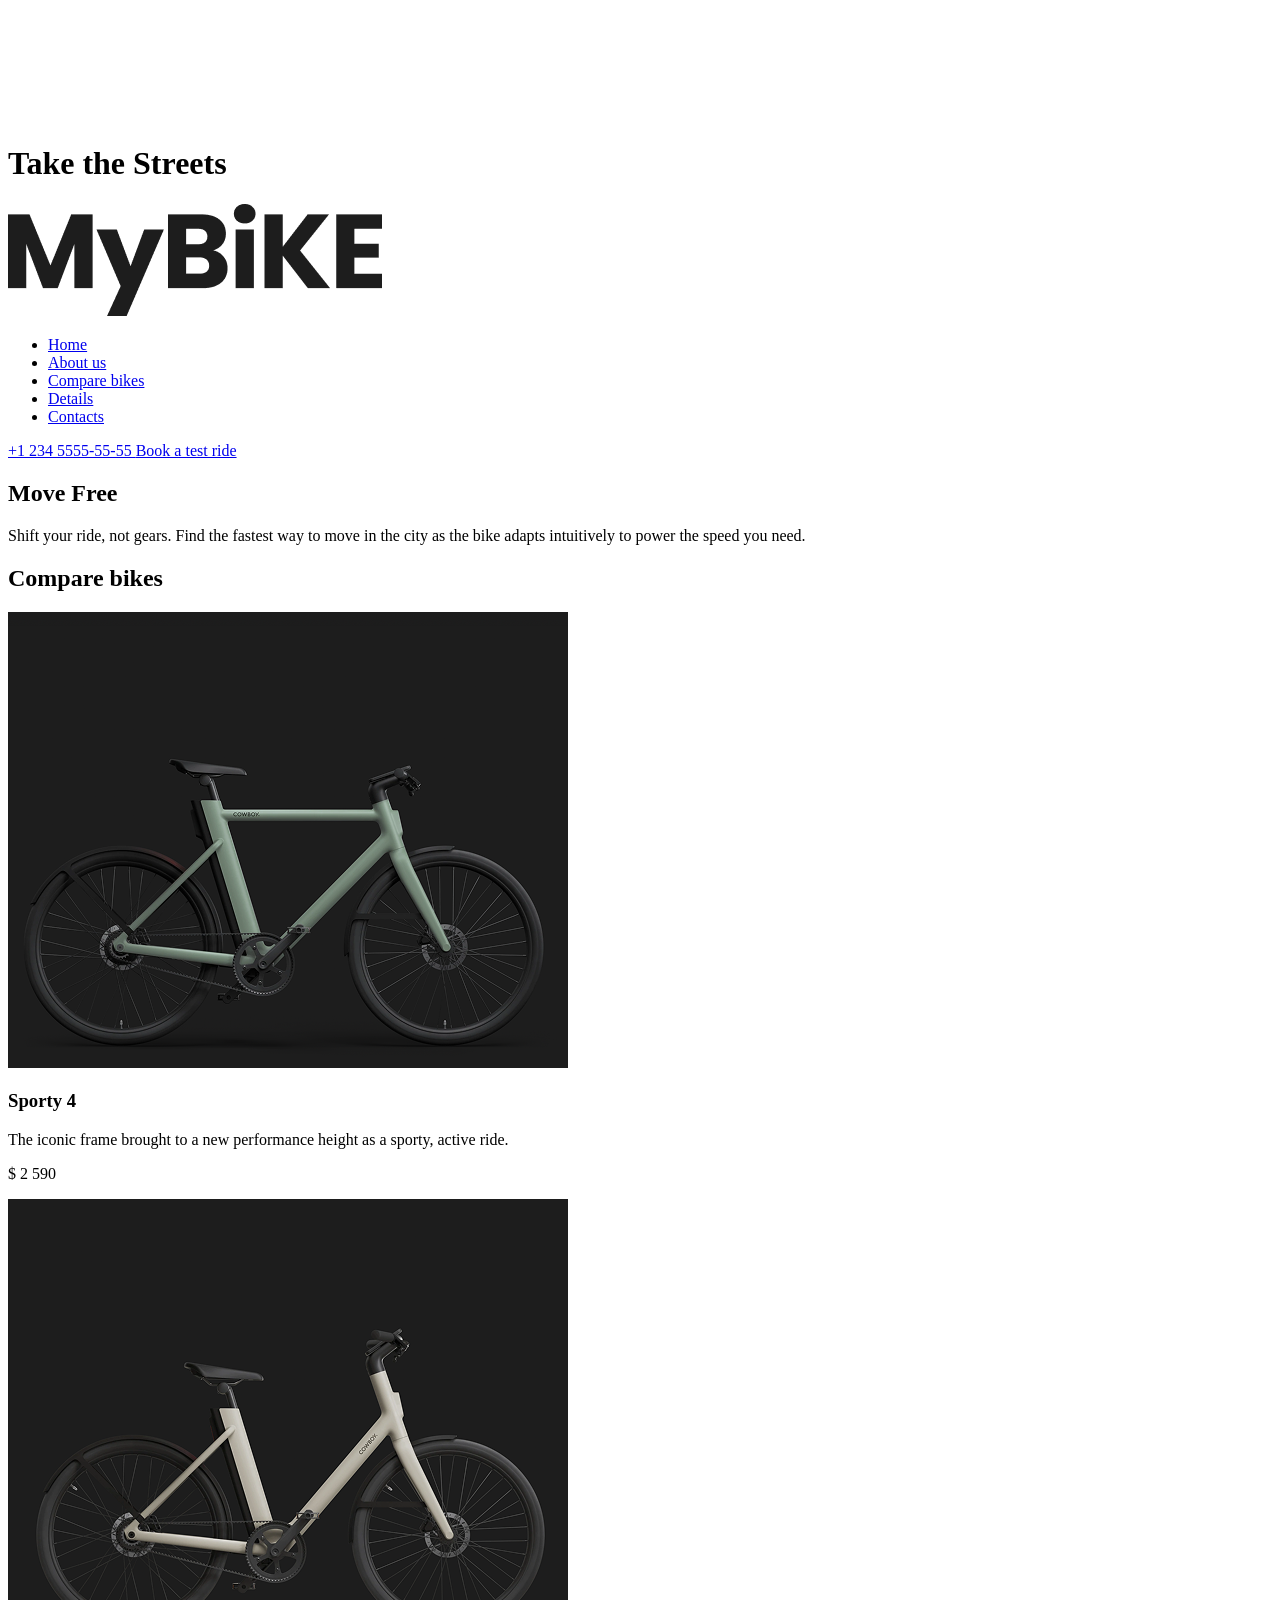
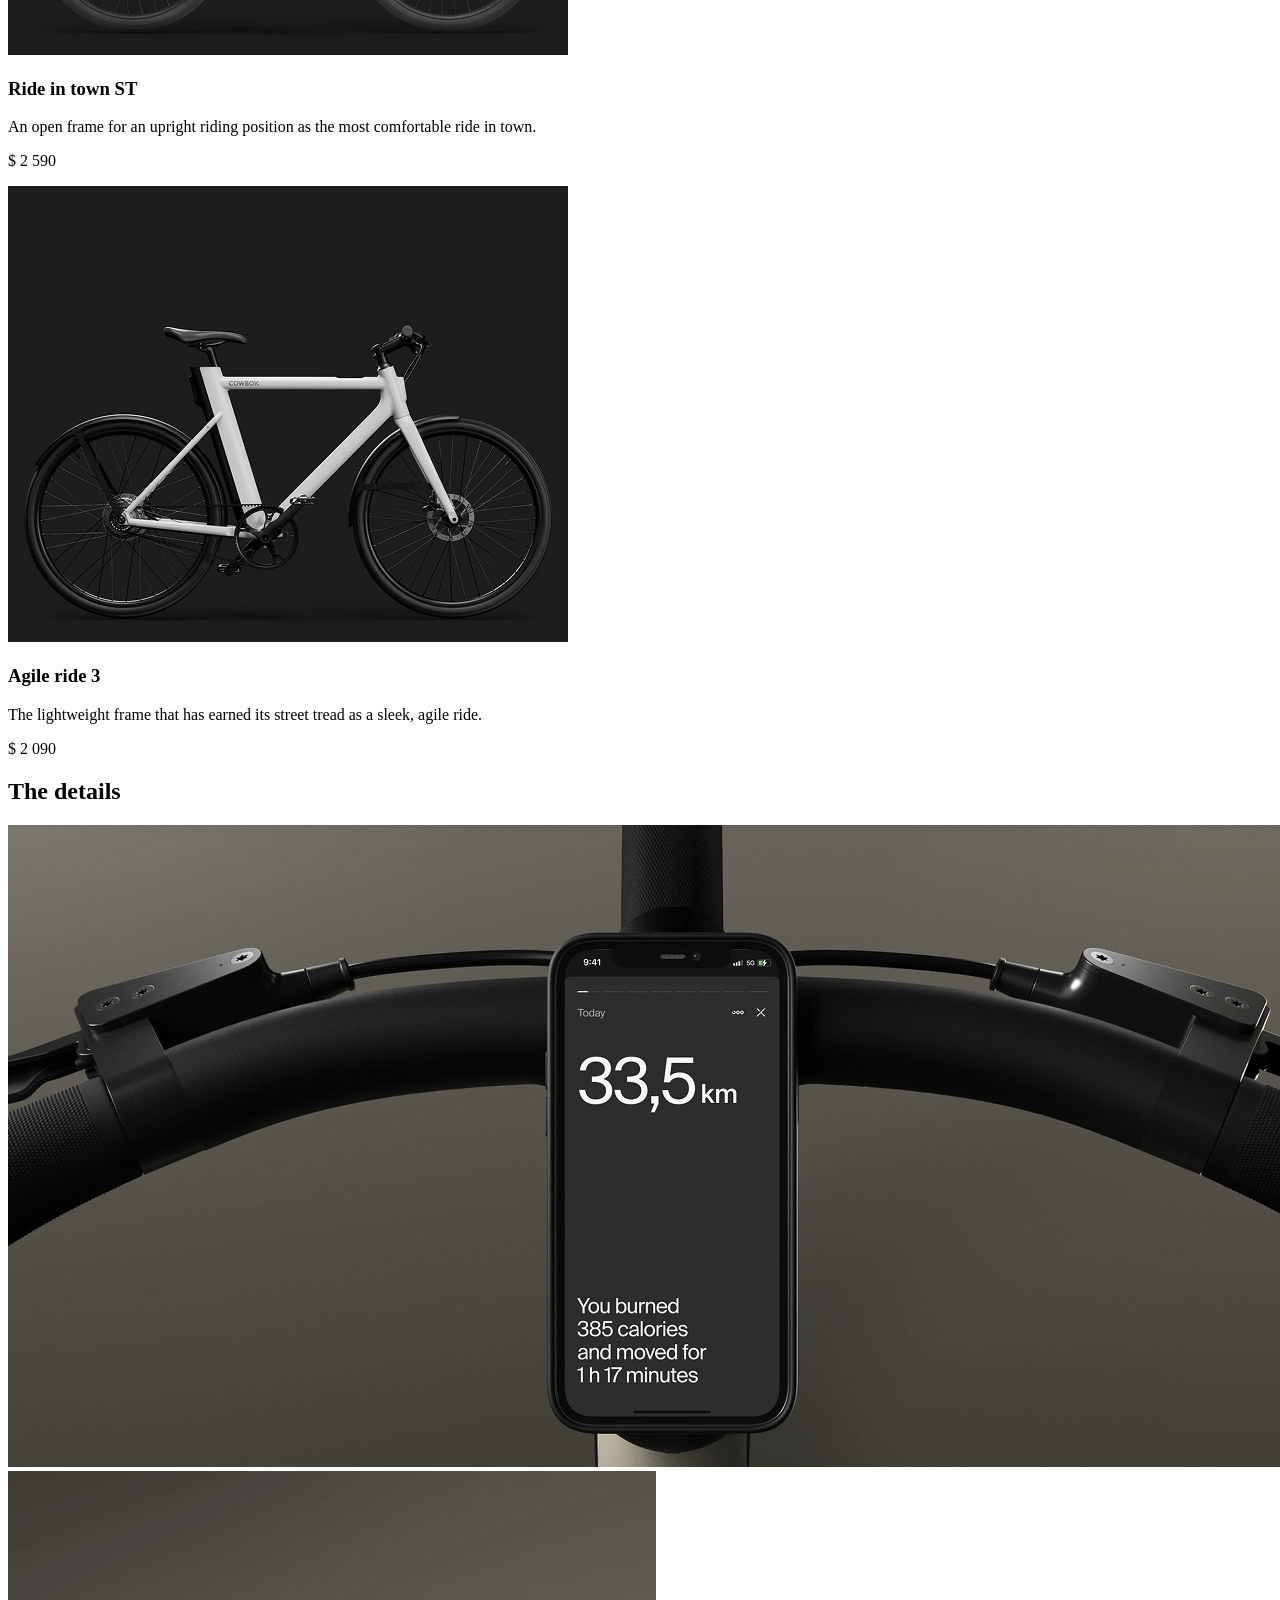
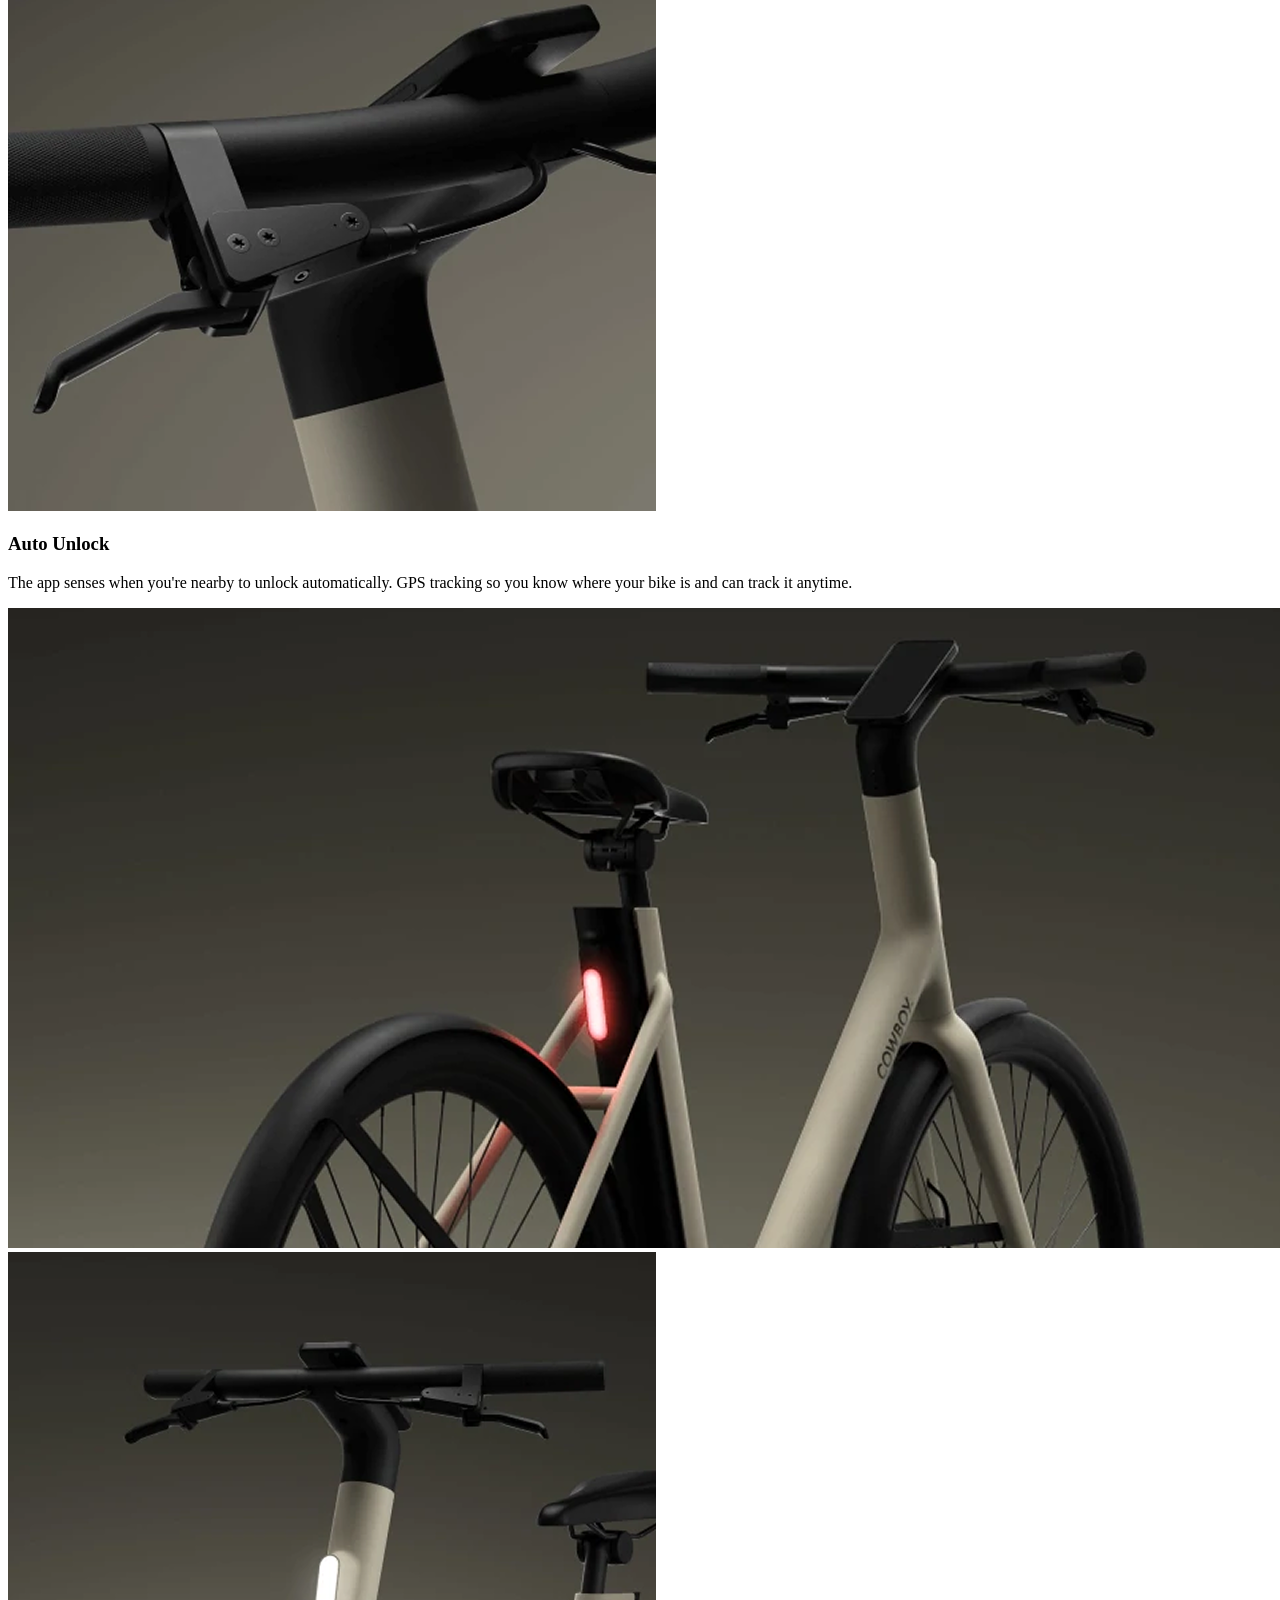
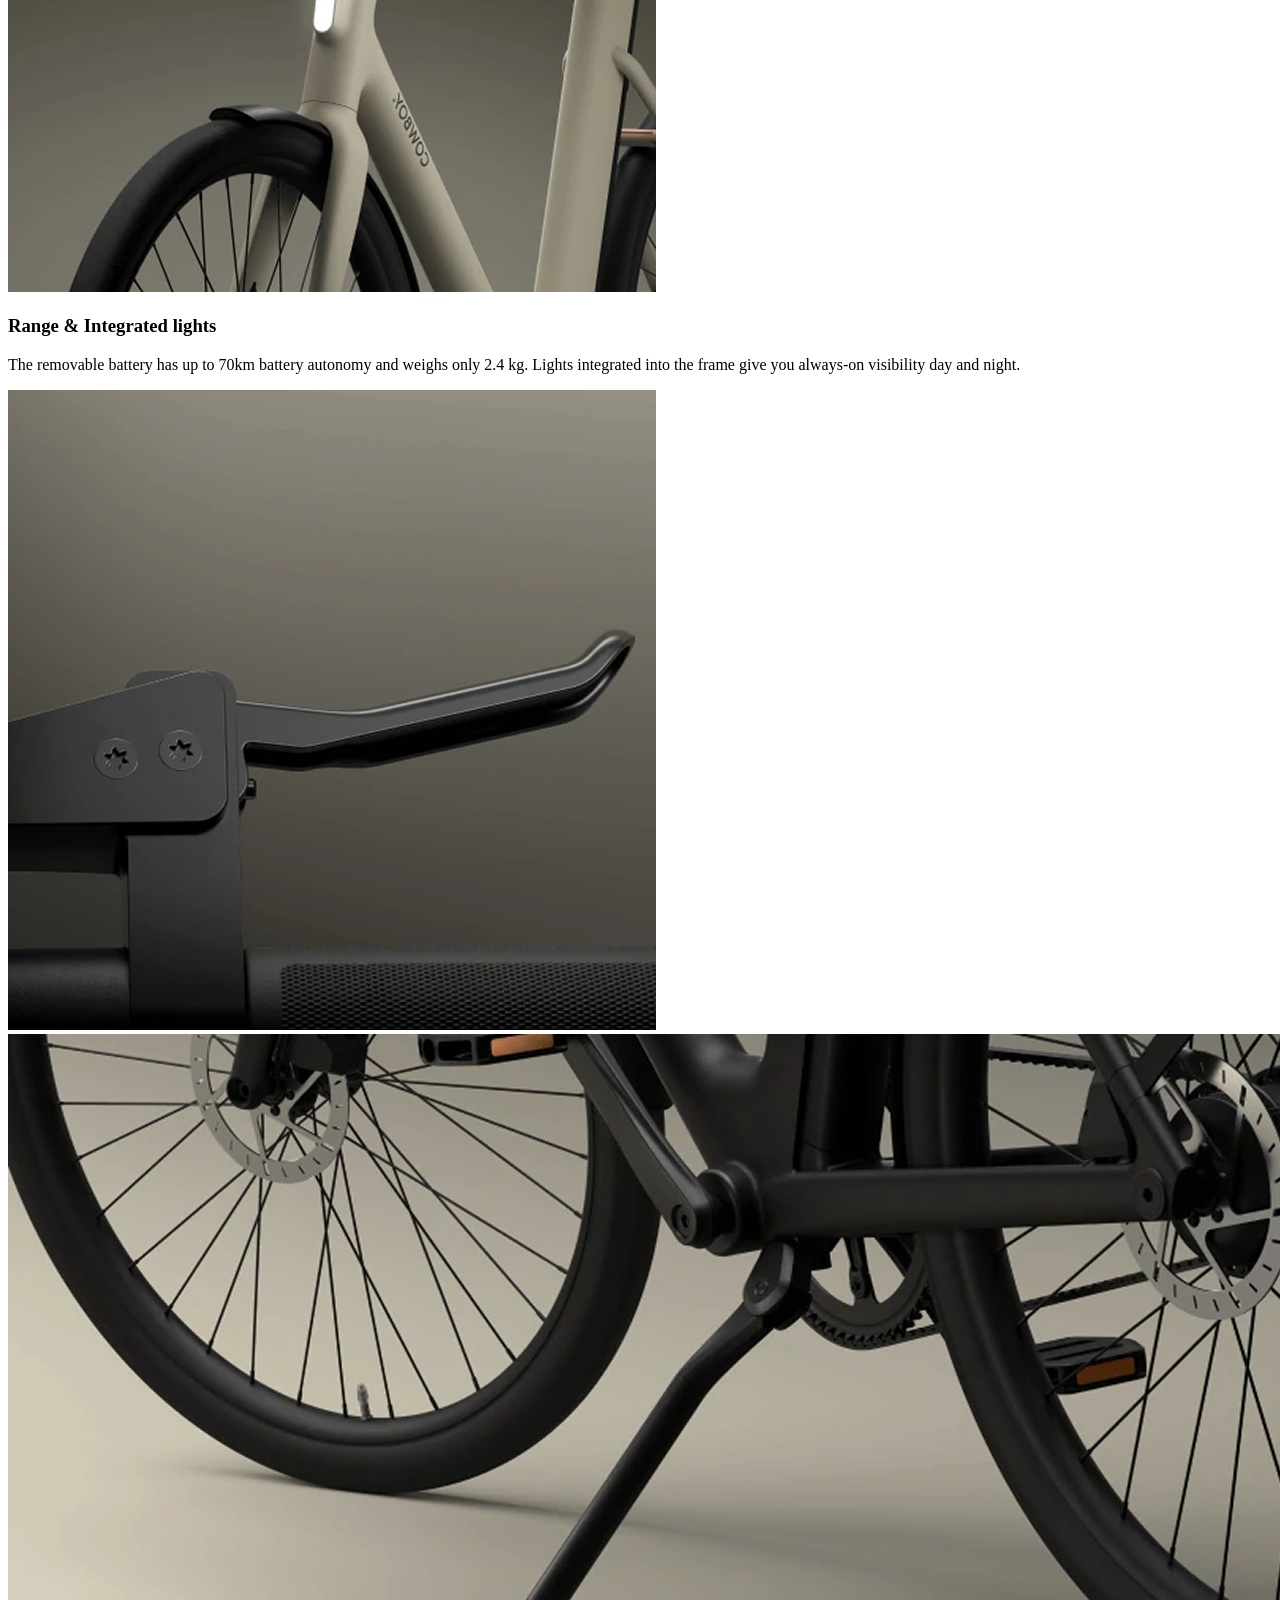
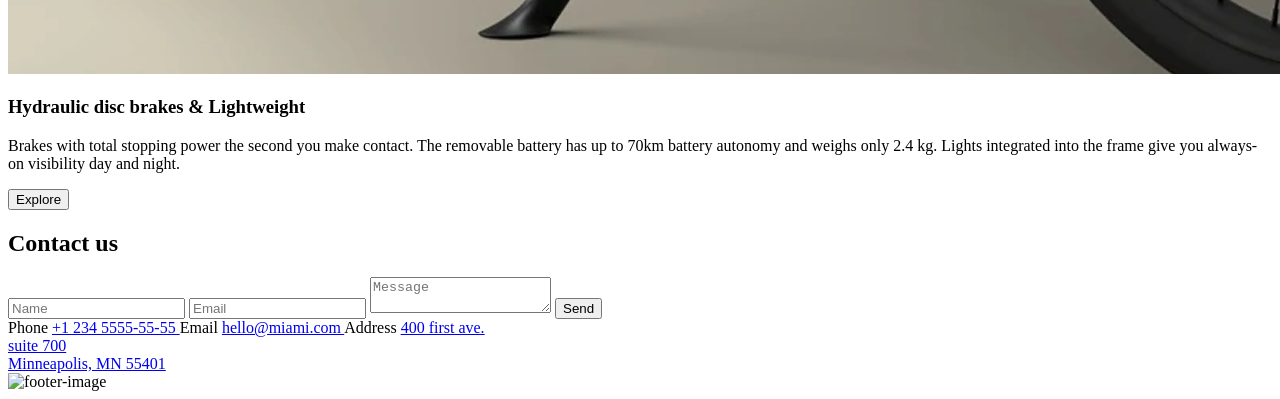
==== src/index.html @ c9837b2c "First landing project BiKe" ====
<!-- #region head -->
<!doctype html>
<html
  lang="en"
  class="page"
>
  <head>
    <meta charset="UTF-8" />
    <meta
      name="viewport"
      content="width=device-width, initial-scale=1.0"
    />
    <title>MyBiKE</title>
    <script
      src="scripts/main.js"
      defer
    ></script>
    <link
      rel="preconnect"
      href="https://fonts.googleapis.com"
    />
    <link
      rel="preconnect"
      href="https://fonts.gstatic.com"
      crossorigin="anonymous"
    />
    <link
      href="https://fonts.googleapis.com/css2?family=Poppins:ital,wght@0,400;0,500;0,600;0,700;0,800;1,400;1,500;1,600;1,700;1,800&display=swap"
      rel="stylesheet"
    />
    <link
      rel="stylesheet"
      href="./styles/style.scss"
    />
    <link
      rel="icon"
      type="image/png"
      href="./images/Favicon.png"
    />
  </head>
  <!-- #endregion -->

  <body class="page__body">
    <header class="header">
      <div class="container">
        <div class="header__content">
          <div class="top-bar">
            <a
              href="#"
              class="top-bar__logo"
            >
              <img
                src="images/mybike-logo-2x.png"
                alt="MyBiKE logo"
              />
            </a>
            <div class="top-bar__icons">
              <a
                href="#"
                class="icon icon--phone"
              ></a>
              <a
                href="#menu"
                class="icon icon--menu"
              ></a>
            </div>
          </div>
          <div class="header__bottom">
            <h1 class="header__title">Take the Streets</h1>
          </div>
        </div>
      </div>
    </header>

    <aside
      class="menu page__menu"
      id="menu"
    >
      <div class="container">
        <div class="top-bar menu__top">
          <a
            href="#"
            class="top-bar__logo"
          >
            <img
              src="images/mybike-logo-black-2x.png"
              alt="MyBiKE logo"
            />
          </a>
          <a
            href="#"
            class="icon icon--close"
          ></a>
        </div>
        <div class="menu__bottom">
          <nav class="nav menu__nav">
            <ul class="nav__list">
              <li class="nav__item">
                <a
                  class="nav__link"
                  href="#"
                >
                  Home
                </a>
              </li>
              <li class="nav__item">
                <a
                  class="nav__link"
                  href="#about-us"
                >
                  About us
                </a>
              </li>
              <li class="nav__item">
                <a
                  class="nav__link"
                  href="#compare-bikes"
                >
                  Compare bikes
                </a>
              </li>
              <li class="nav__item">
                <a
                  class="nav__link"
                  href="#details"
                >
                  Details
                </a>
              </li>
              <li class="nav__item">
                <a
                  class="nav__link"
                  href="#contacts"
                >
                  Contacts
                </a>
              </li>
            </ul>
          </nav>
          <a
            href="tel:+1 234 5555-55-55"
            class="menu__phone-number"
          >
            +1 234 5555-55-55
          </a>
          <a
            href="tel:+1 234 5555-55-55"
            class="menu__book-a-test-ride"
          >
            Book a test ride
          </a>
        </div>
      </div>
    </aside>

    <main class="main">
      <div class="container">
        <div class="main__content">
          <section
            class="about-us"
            id="about-us"
          >
            <h2 class="about-us-title section-title">Move Free</h2>
            <p class="about-us-text">
              Shift your ride, not gears. Find the fastest way to move in the
              city as the bike adapts intuitively to power the speed you need.
            </p>
          </section>
          <section
            class="compare-bikes"
            id="compare-bikes"
          >
            <h2 class="section-title">Compare bikes</h2>
            <div class="compare-bikes__products">
              <article class="product compare-bikes__product">
                <img
                  src="./images/sporty-4.png"
                  alt="bike sporty 4 photo"
                  class="product__photo"
                />
                <h3 class="product__title">Sporty 4</h3>
                <p class="product__text">
                  The iconic frame brought to a new performance height as a
                  sporty, active ride.
                </p>
                <p class="product__price">$ 2 590</p>
              </article>
              <article class="product compare-bikes__product">
                <img
                  src="./images/ride-in-town-ST.png"
                  alt="bike ride in town ST photo"
                  class="product__photo"
                />
                <h3 class="product__title">Ride in town ST</h3>
                <p class="product__text">
                  An open frame for an upright riding position as the most
                  comfortable ride in town.
                </p>
                <p class="product__price">$ 2 590</p>
              </article>
              <article class="product compare-bikes__product">
                <img
                  src="./images/agile-ride-3.png"
                  alt="bike agile ride 3 photo"
                  class="product__photo"
                />
                <h3 class="product__title">Agile ride 3</h3>
                <p class="product__text">
                  The lightweight frame that has earned its street tread as a
                  sleek, agile ride.
                </p>
                <p class="product__price">$ 2 090</p>
              </article>
            </div>
          </section>
          <section
            class="details"
            id="details"
          >
            <h2 class="section-title">The details</h2>
            <div class="details__wrapper">
              <article class="detail">
                <div class="detail__photos">
                  <a
                    href="#"
                    class="detail__link detail__link--wide"
                  >
                    <img
                      src="../src/images/auto_unlock_photo_1.png"
                      alt="Auto Unlock"
                      class="detail__photo"
                    />
                  </a>
                  <a
                    href="#"
                    class="detail__link detail__link--square"
                  >
                    <img
                      src="../src/images/auto_unlock_photo_2.png"
                      alt="Auto Unlock"
                      class="detail__photo"
                    />
                  </a>
                </div>

                <h3 class="detail__title">Auto Unlock</h3>
                <p class="detail__text">
                  The app senses when you're nearby to unlock automatically. GPS
                  tracking so you know where your bike is and can track it
                  anytime.
                </p>
              </article>
              <article class="detail">
                <div class="detail__photos">
                  <a
                    href="#"
                    class="detail__link detail__link--wide"
                  >
                    <img
                      src="../src/images/range_integrated_photo_1.png"
                      alt="Range & Integrated lights"
                      class="detail__photo"
                    />
                  </a>
                  <a
                    href="#"
                    class="detail__link detail__link--square"
                  >
                    <img
                      src="../src/images/range_integrated_photo_2.png"
                      alt="Range & Integrated lights"
                      class="detail__photo"
                    />
                  </a>
                </div>

                <h3 class="detail__title">Range & Integrated lights</h3>
                <p class="detail__text">
                  The removable battery has up to 70km battery autonomy and
                  weighs only 2.4 kg. Lights integrated into the frame give you
                  always-on visibility day and night.
                </p>
              </article>
              <article class="detail">
                <div class="detail__photos">
                  <a
                    href="#"
                    class="detail__link detail__link--square"
                  >
                    <img
                      src="../src/images/hydroulic_disc_brokes_photo_2.png"
                      alt="Hydraulic disc brakes & Lightweight"
                      class="detail__photo"
                    />
                  </a>
                  <a
                    href="#"
                    class="detail__link detail__link--wide"
                  >
                    <img
                      src="../src/images/hydroulic_disc_brokes_photo_1.png"
                      alt="Hydraulic disc brakes & Lightweight"
                      class="detail__photo"
                    />
                  </a>
                </div>

                <h3 class="detail__title">
                  Hydraulic disc brakes & Lightweight
                </h3>
                <p class="detail__text">
                  Brakes with total stopping power the second you make contact.
                  The removable battery has up to 70km battery autonomy and
                  weighs only 2.4 kg. Lights integrated into the frame give you
                  always-on visibility day and night.
                </p>
              </article>
              <div class="button">
                <button class="button__explore">Explore</button>
              </div>
            </div>
          </section>
          <section
            class="contacts"
            id="contacts"
          >
            <h2 class="section-title">Contact us</h2>
            <div class="contacts__wrapper">
              <div class="contacts__form--wrapper">
                <form
                  class="contacts__form"
                  action="#"
                  method="post"
                  onsubmit="this.reset(); return false;"
                >
                  <input
                    required
                    class="contacts__input"
                    type="text"
                    placeholder="Name"
                  />
                  <input
                    required
                    class="contacts__input"
                    type="email"
                    placeholder="Email"
                  />
                  <textarea
                    required
                    class="contacts__textbox"
                    name="textbox"
                    id="textbox"
                    placeholder="Message"
                  ></textarea>
                  <button
                    class="contacts__button"
                    type="submit"
                  >
                    Send
                  </button>
                </form>
              </div>
              <div class="contacts__info">
                <label
                  for="phone"
                  class="contacts__info--label"
                >
                  Phone
                </label>
                <a
                  href="tel:+1 234 5555-55-55"
                  class="contacts__info--phone"
                  id="phone"
                >
                  +1 234 5555-55-55
                </a>

                <label
                  for="email"
                  class="contacts__info--label"
                >
                  Email
                </label>
                <a
                  href="mailto:hello@miami.com"
                  class="contacts__info--email"
                  id="email"
                >
                  hello@miami.com
                </a>

                <label
                  for="address"
                  class="contacts__info--label"
                >
                  Address
                </label>
                <a
                  href="https://maps.app.goo.gl/2APpbJ5DPLHTPfzx5"
                  target="_blank"
                  class="contacts__info--address"
                  id="address"
                >
                  400 first ave.
                  <br />
                  suite 700
                  <br />
                  Minneapolis, MN 55401
                </a>
              </div>
            </div>
          </section>
        </div>
      </div>
    </main>

    <footer class="footer">
      <div class="footer__photos">
        <img
          class="footer__photo"
          src="./images/footer_image.png"
          alt="footer-image"
        />
      </div>
    </footer>
  </body>
</html>
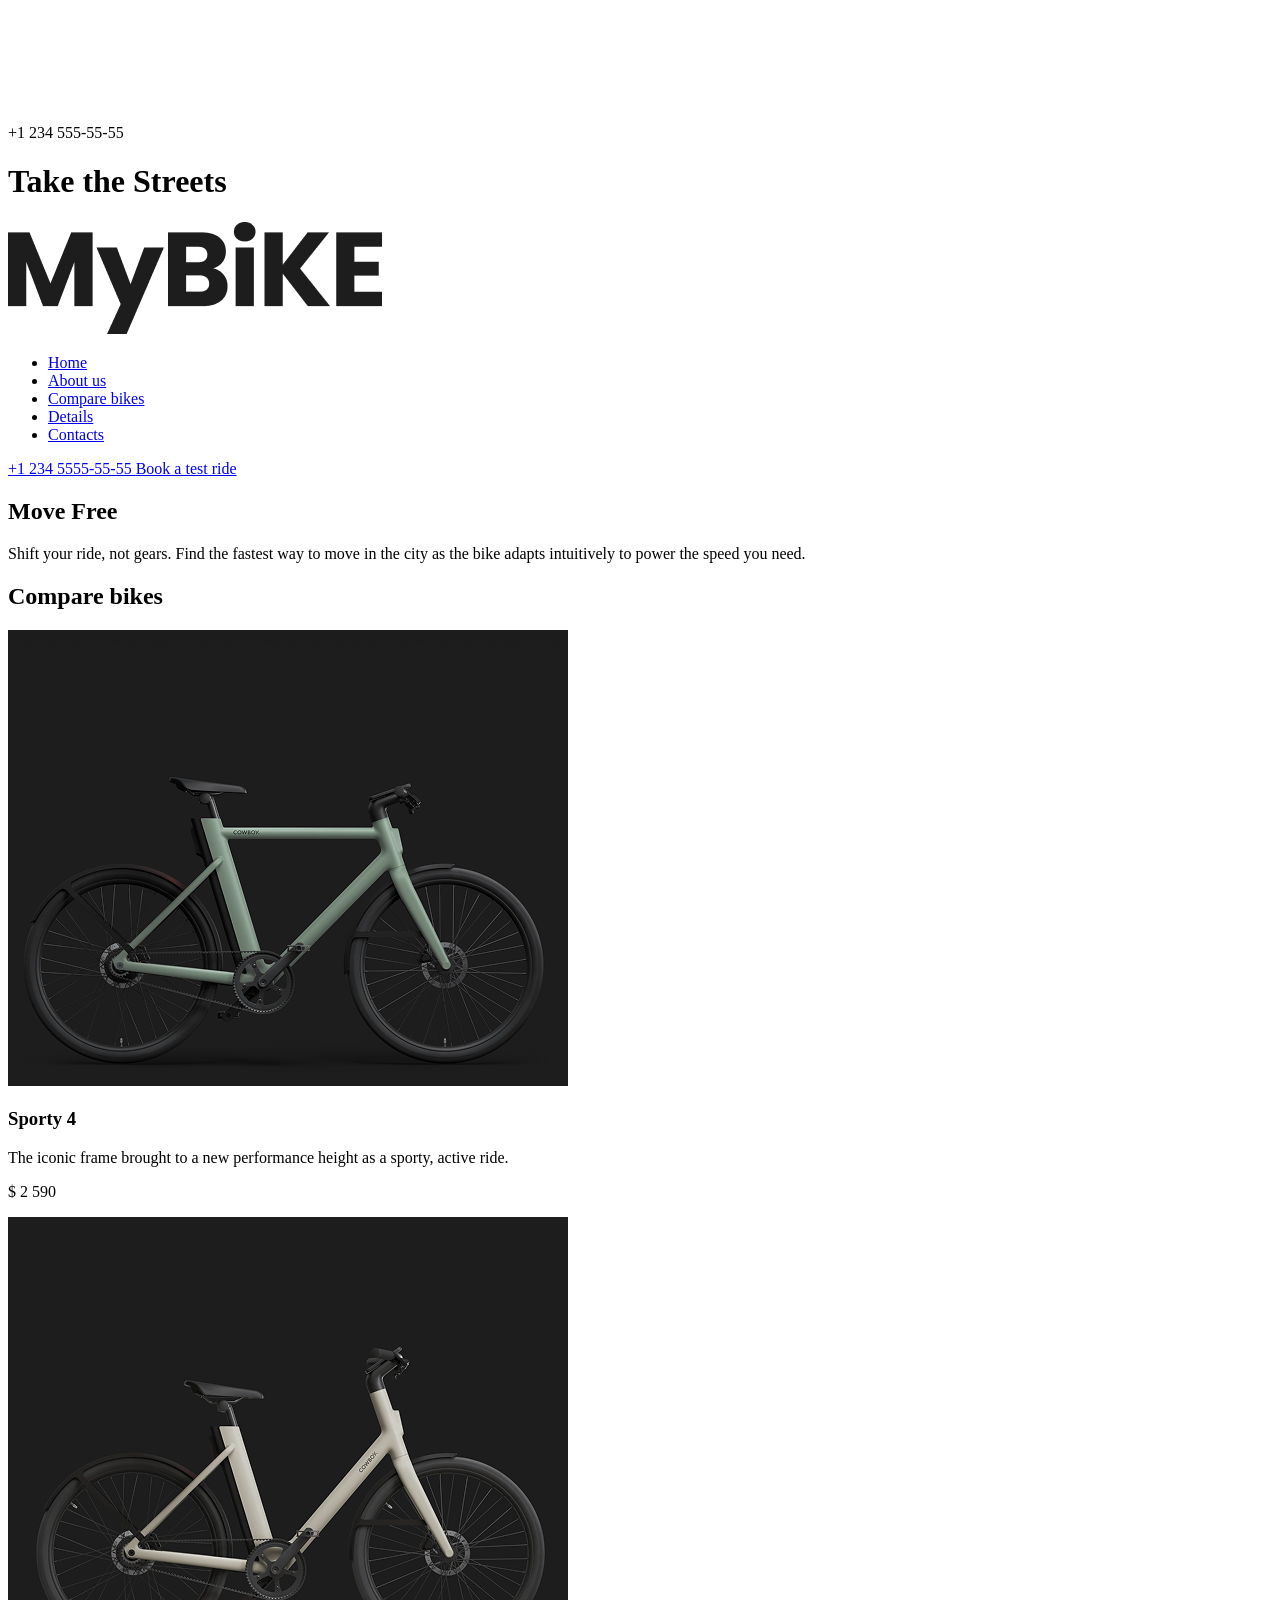
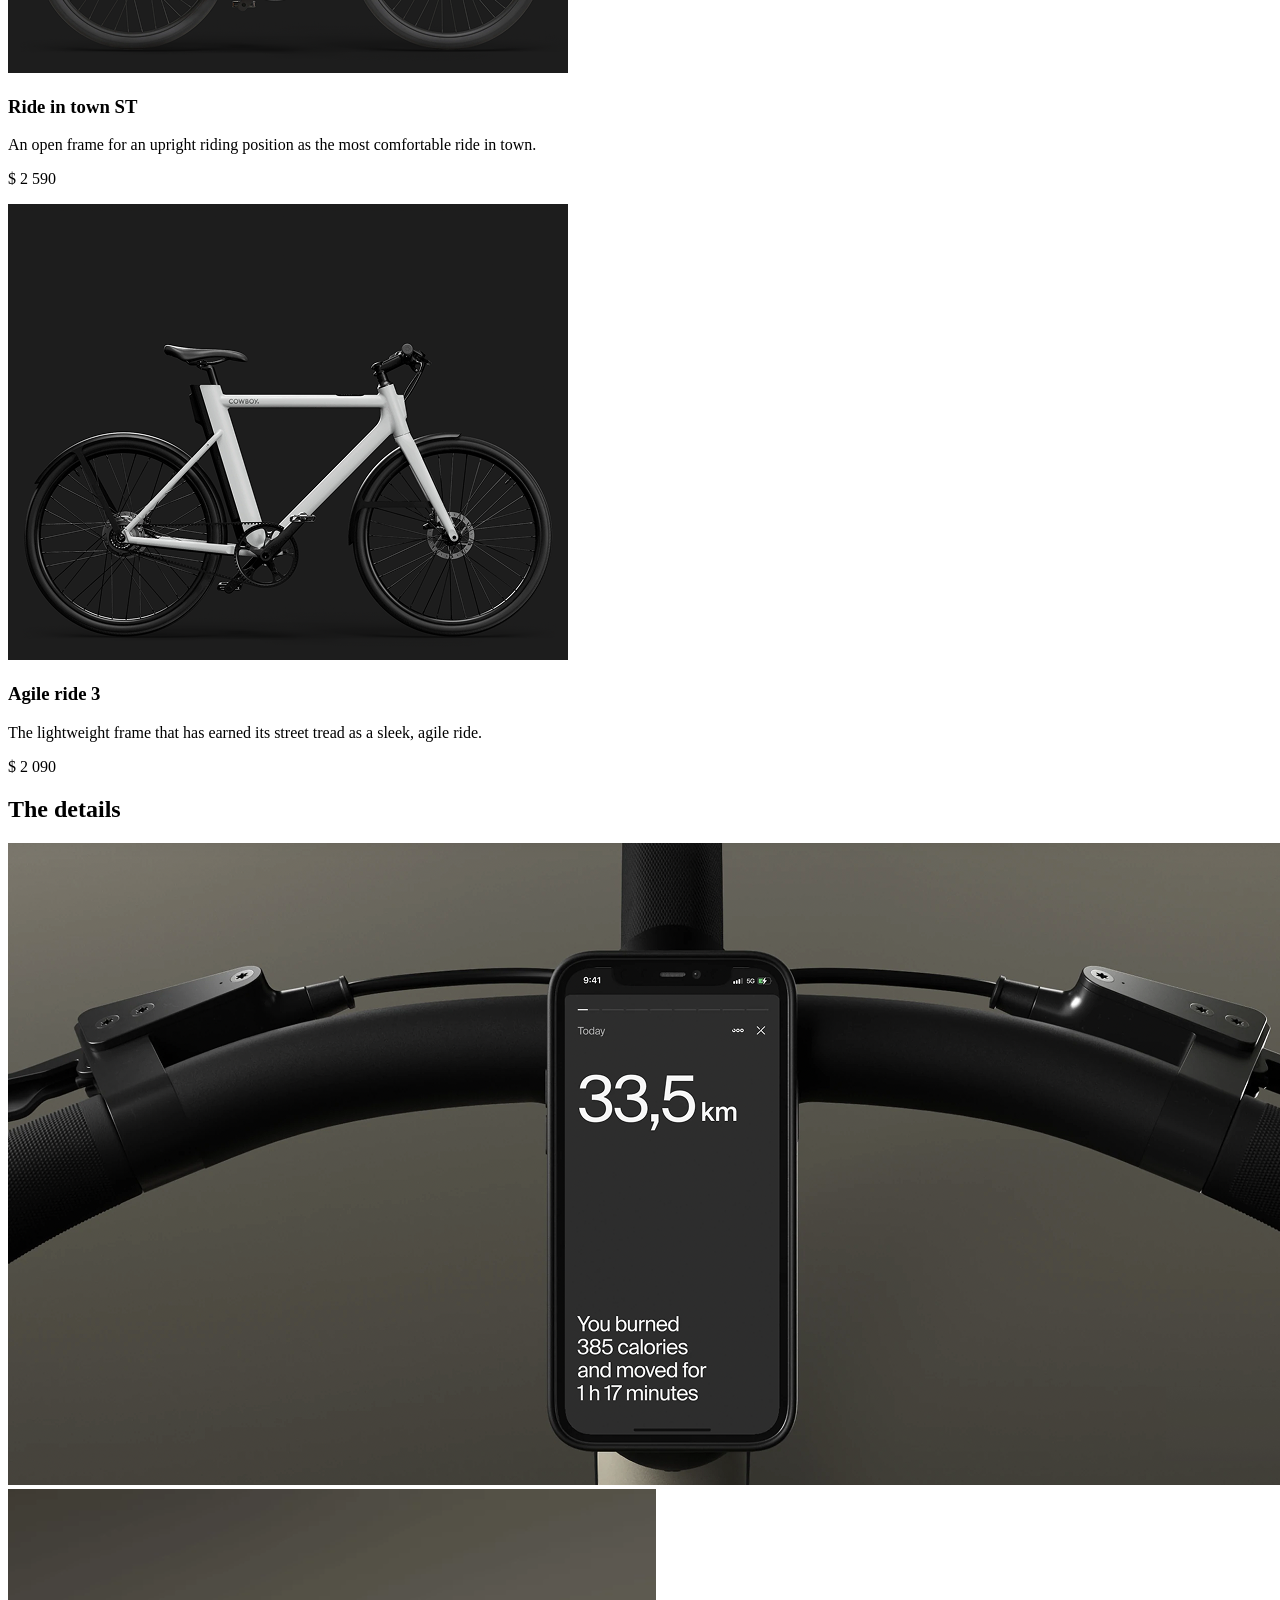
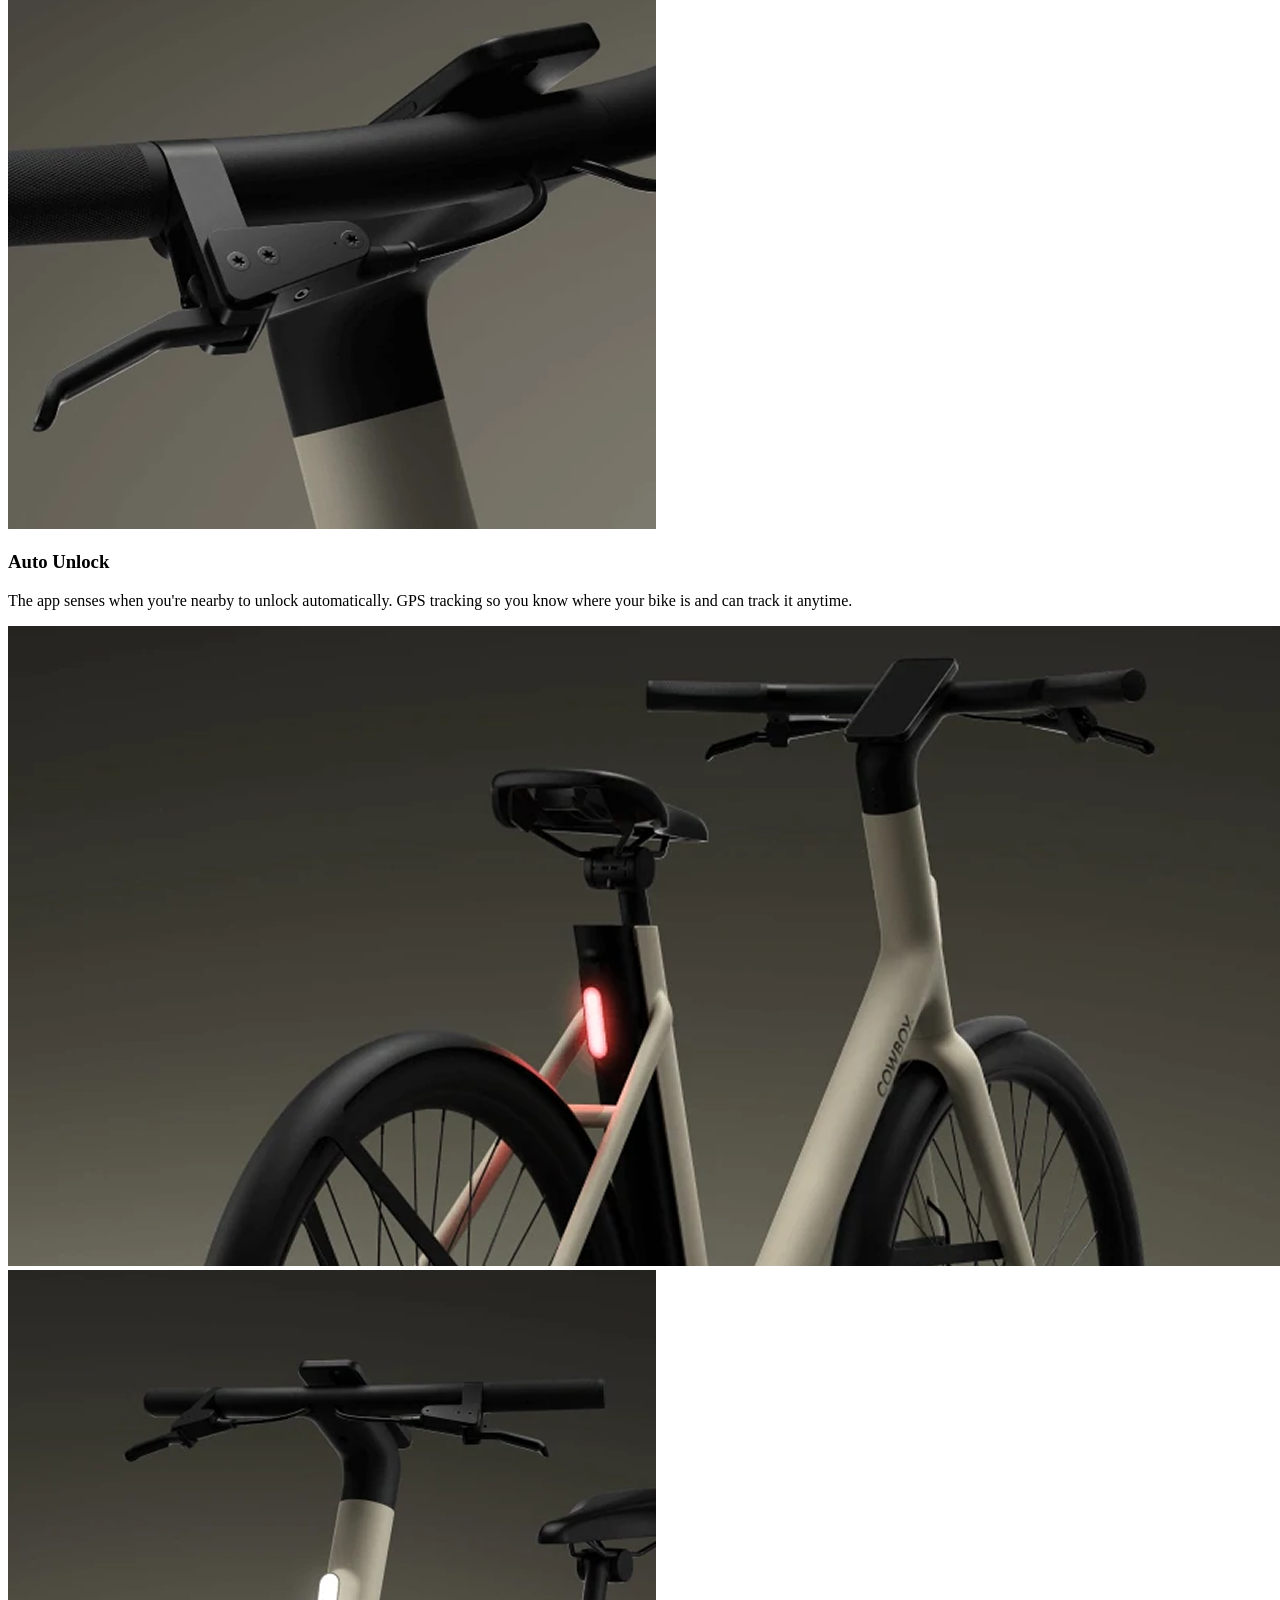
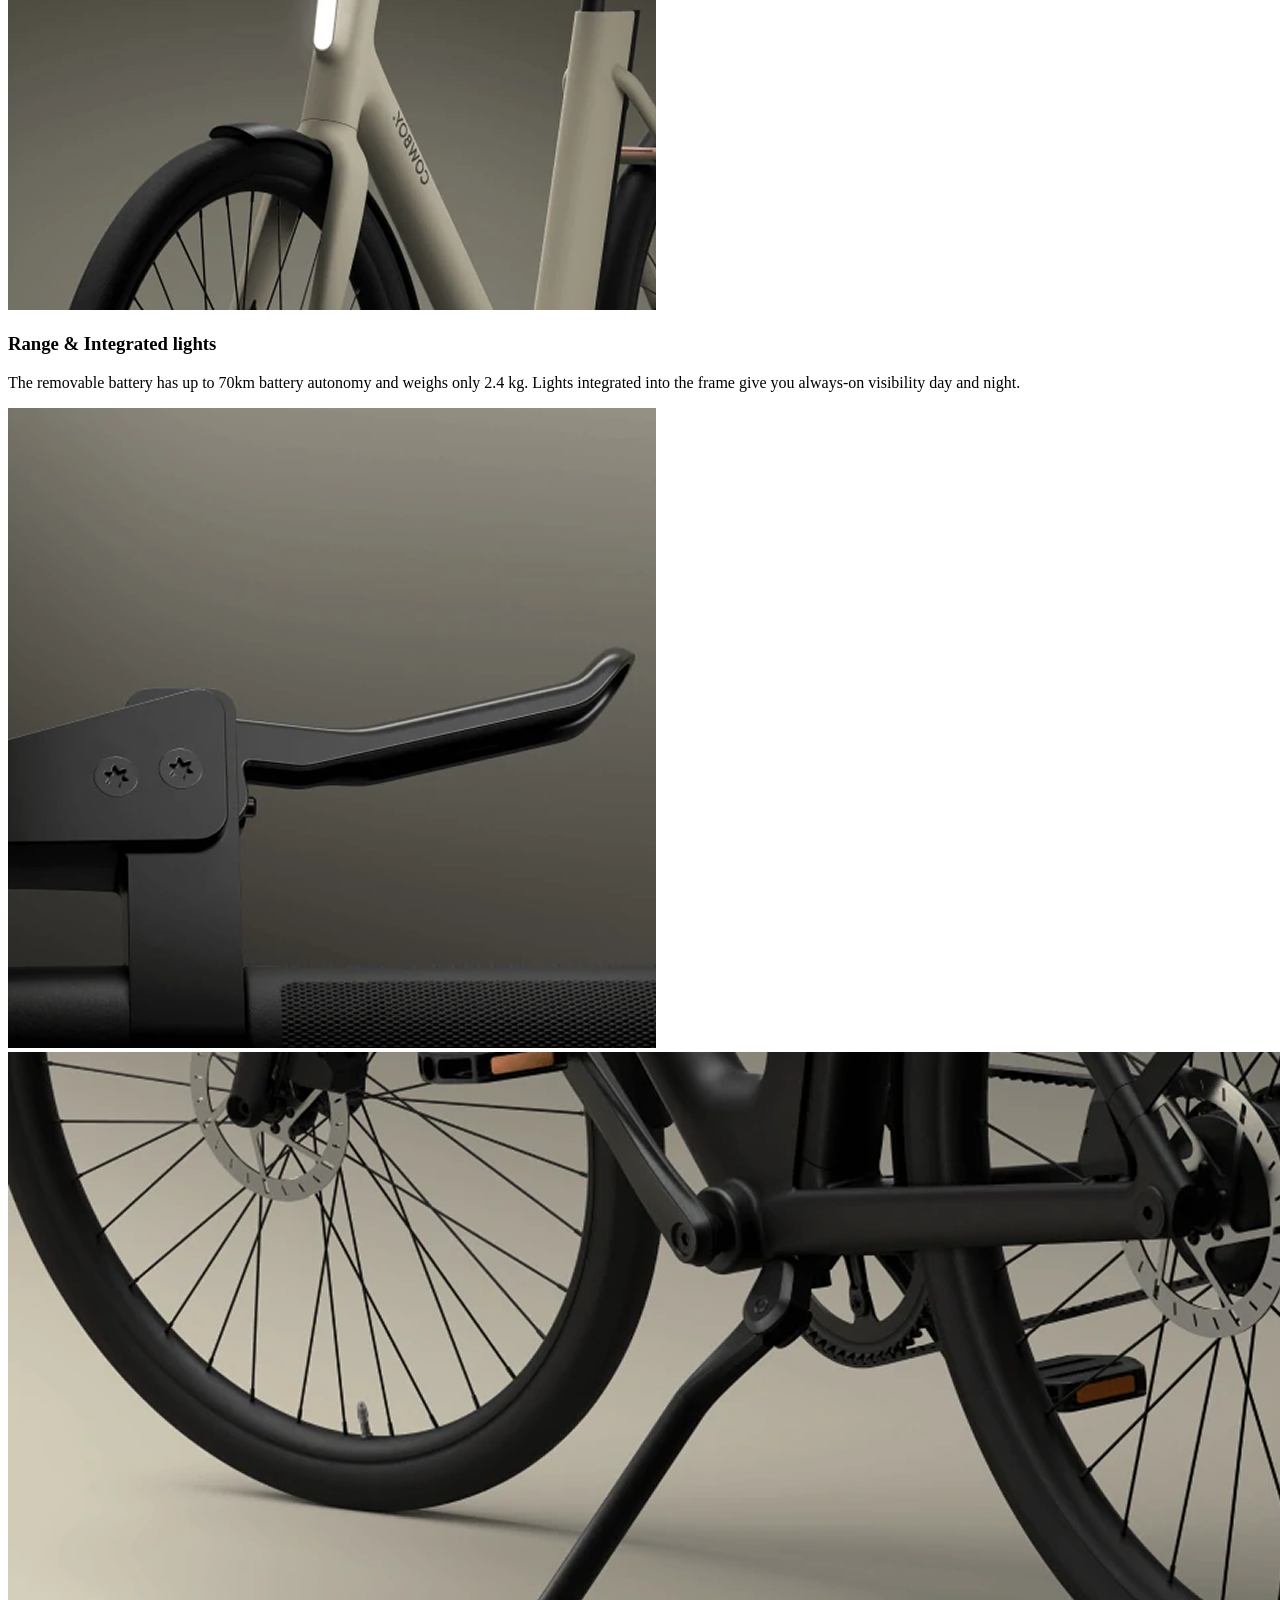
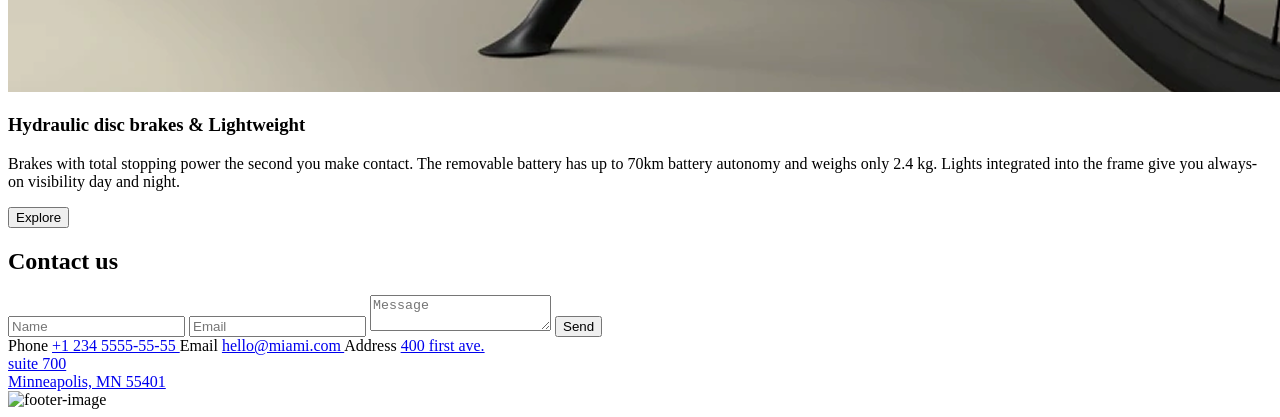
==== commit dd55cabd: "add on the desktop version, the phone number should appear when you hover this icon. also that icon " ====
--- a/src/index.html
+++ b/src/index.html
@@ -55,10 +55,13 @@
               />
             </a>
             <div class="top-bar__icons">
-              <a
-                href="#"
-                class="icon icon--phone"
-              ></a>
+              <div class="top-bar__phone-info">
+                <span class="top-bar__text-info">+1 234 555-55-55</span>
+                <a
+                  href="tel:+12345555555"
+                  class="icon icon--phone"
+                ></a>
+              </div>
               <a
                 href="#menu"
                 class="icon icon--menu"
